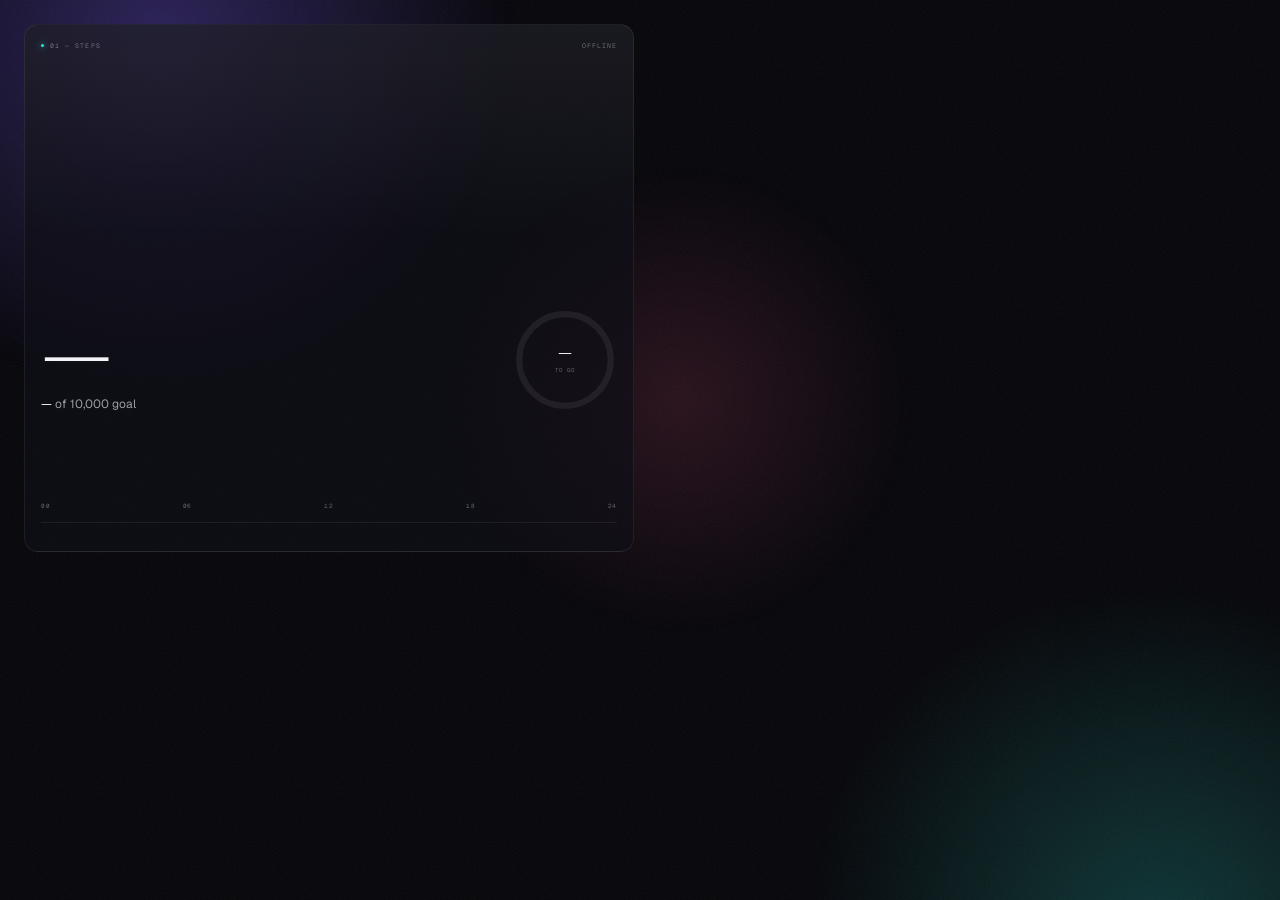
==== web/index.html @ 4c57c05b "Add kiosk dashboard with live Google Health steps card Python server serves the web board to Chromiu" ====
<!doctype html>
<html lang="en">
<head>
<meta charset="utf-8">
<meta name="viewport" content="width=device-width, initial-scale=1">
<title>Monet</title>
<link rel="preconnect" href="https://fonts.googleapis.com">
<link rel="preconnect" href="https://fonts.gstatic.com" crossorigin>
<link href="https://fonts.googleapis.com/css2?family=Geist:wght@100..900&family=Geist+Mono:wght@300..600&display=swap" rel="stylesheet">
<link rel="stylesheet" href="style.css">
</head>
<body>
  <div class="ambient" aria-hidden="true">
    <div class="orb orb--a"></div>
    <div class="orb orb--b"></div>
    <div class="orb orb--c"></div>
  </div>
  <div class="grain" aria-hidden="true"></div>
  <main class="board" id="board"></main>
  <script src="app.js"></script>
</body>
</html>
---- web/style.css ----
/* Sized in rem off the viewport width: 1rem = 16px at 2560 wide, so the
   whole board scales with the screen. */
:root {
  --bg: #06060a;
  --card: rgba(16, 16, 24, 0.72);
  --card-edge: rgba(255, 255, 255, 0.07);
  --card-shine: rgba(255, 255, 255, 0.05);
  --ink: #f4f3f8;
  --ink-2: rgba(244, 243, 248, 0.62);
  --ink-3: rgba(244, 243, 248, 0.38);
  --violet: #7c5cff;
  --teal: #2ee6d6;
  --pink: #ff5c93;
  --amber: #ffb547;
  --radius: 1.75rem;
  --gap: 1.5rem;
  --pad: 2rem;
  --sans: "Geist", ui-sans-serif, system-ui, sans-serif;
  --mono: "Geist Mono", ui-monospace, "DejaVu Sans Mono", monospace;
  color-scheme: dark;
  font-size: calc(100vw / 160);
}

* { box-sizing: border-box; margin: 0; }

html, body {
  height: 100%;
  background: var(--bg);
  color: var(--ink);
  font-family: var(--sans);
  -webkit-font-smoothing: antialiased;
  overflow: hidden;
  cursor: none;
}

/* ---------- ambient background ---------- */

.ambient { position: fixed; inset: 0; overflow: hidden; z-index: 0; }

.orb {
  position: absolute;
  width: 90rem;
  height: 90rem;
  border-radius: 50%;
  opacity: 0.32;
  will-change: transform;
}
.orb--a {
  background: radial-gradient(closest-side, var(--violet), transparent);
  top: -40rem; left: -25rem;
  animation: drift-a 70s ease-in-out infinite alternate;
}
.orb--b {
  background: radial-gradient(closest-side, var(--teal), transparent);
  bottom: -50rem; right: -30rem;
  opacity: 0.22;
  animation: drift-b 90s ease-in-out infinite alternate;
}
.orb--c {
  background: radial-gradient(closest-side, var(--pink), transparent);
  top: 20rem; left: 55rem;
  width: 60rem; height: 60rem;
  opacity: 0.14;
  animation: drift-c 110s ease-in-out infinite alternate;
}
@keyframes drift-a { to { transform: translate(30rem, 18rem) scale(1.15); } }
@keyframes drift-b { to { transform: translate(-35rem, -12rem) scale(0.9); } }
@keyframes drift-c { to { transform: translate(-40rem, 10rem) scale(1.25); } }

.grain {
  position: fixed; inset: 0; z-index: 1; pointer-events: none;
  opacity: 0.06;
  background-image: url("data:image/svg+xml,%3Csvg xmlns='http://www.w3.org/2000/svg' width='240' height='240'%3E%3Cfilter id='n'%3E%3CfeTurbulence type='fractalNoise' baseFrequency='.9' numOctaves='2' stitchTiles='stitch'/%3E%3C/filter%3E%3Crect width='100%25' height='100%25' filter='url(%23n)'/%3E%3C/svg%3E");
}

/* ---------- board + cards ---------- */

.board {
  position: relative; z-index: 2;
  height: 100vh;
  padding: 3rem;
  display: grid;
  grid-template-columns: repeat(12, 1fr);
  grid-template-rows: repeat(8, 1fr);
  gap: var(--gap);
}

.card {
  position: relative;
  min-width: 0; min-height: 0;
  overflow: hidden;
  border-radius: var(--radius);
  background:
    linear-gradient(180deg, var(--card-shine), transparent 40%),
    var(--card);
  border: 1px solid var(--card-edge);
  padding: var(--pad);
  display: flex;
  flex-direction: column;
  opacity: 0;
  transform: translateY(1.25rem);
  animation: rise 0.9s cubic-bezier(0.2, 0.7, 0.1, 1) forwards;
}
@keyframes rise { to { opacity: 1; transform: none; } }

.label {
  display: flex; align-items: center; gap: 0.75rem;
  font-family: var(--mono);
  font-size: 0.8125rem;
  letter-spacing: 0.16em;
  text-transform: uppercase;
  color: var(--ink-3);
  position: relative; z-index: 2;
}
.label__dot { width: 0.4rem; height: 0.4rem; border-radius: 50%; background: var(--accent, var(--violet)); box-shadow: 0 0 0.75rem var(--accent, var(--violet)); }
.label__right { margin-left: auto; }

.fill { flex: 1; min-height: 0; display: flex; flex-direction: column; }

/* ---------- steps ---------- */

.steps { position: relative; gap: 1.5rem; }
.steps__top { display: flex; align-items: flex-end; justify-content: space-between; gap: 2rem; margin-top: auto; }
.steps__big {
  font-size: 10rem; font-weight: 200; line-height: 0.85;
  letter-spacing: -0.06em; font-variant-numeric: tabular-nums;
}
.steps__goal { margin-top: 1rem; font-size: 1.5rem; color: var(--ink-2); }
.steps__goal span { color: var(--ink); }

.ring { width: 13rem; height: 13rem; flex: none; }
.ring__track { fill: none; stroke: rgba(255,255,255,0.07); stroke-width: 12; }
.ring__arc {
  fill: none; stroke: url(#ring-g); stroke-width: 12; stroke-linecap: round;
  transition: stroke-dashoffset 1.6s cubic-bezier(0.2, 0.7, 0.1, 1);
  filter: drop-shadow(0 0 6px rgba(124, 92, 255, 0.45));
}
.ring__num { fill: var(--ink); font: 300 30px var(--sans); text-anchor: middle; letter-spacing: -0.03em; }
.ring__sub { fill: var(--ink-3); font: 400 11px var(--mono); text-anchor: middle; letter-spacing: 0.16em; }

.hours { display: grid; grid-template-columns: repeat(24, 1fr); align-items: end; gap: 0.35rem; height: 9rem; }
.hours i {
  display: block; height: calc(var(--h) * 100%); min-height: 0.25rem; border-radius: 0.4rem;
  background: linear-gradient(180deg, var(--teal), rgba(46, 230, 214, 0.25));
  transition: height 1.2s cubic-bezier(0.2, 0.7, 0.1, 1);
}
.hours i.is-now { background: linear-gradient(180deg, var(--pink), rgba(255, 92, 147, 0.3)); box-shadow: 0 0 1rem rgba(255, 92, 147, 0.4); }
.hours i.is-future { background: rgba(255,255,255,0.05); height: 0.25rem; }
.hours__axis { display: flex; justify-content: space-between; margin-top: -0.75rem; font-family: var(--mono); font-size: 0.75rem; letter-spacing: 0.12em; color: var(--ink-3); }

.week { display: grid; grid-template-columns: repeat(7, 1fr); gap: 1rem; padding-top: 1.5rem; border-top: 1px solid var(--card-edge); }
.week > div { display: flex; flex-direction: column; align-items: center; gap: 0.5rem; }
.week__bar { position: relative; width: 0.6rem; height: 4.5rem; border-radius: 1rem; background: rgba(255,255,255,0.06); overflow: hidden; }
.week__bar i { position: absolute; left: 0; right: 0; bottom: 0; height: calc(var(--h) * 100%); border-radius: inherit; background: rgba(244, 243, 248, 0.45); }
.week__bar em { position: absolute; left: 0; right: 0; bottom: calc(var(--g) * 100%); height: 1px; background: rgba(255,255,255,0.35); }
.week .is-hit .week__bar i { background: var(--teal); }
.week .is-today .week__bar i { background: linear-gradient(180deg, var(--pink), var(--violet)); }
.week b { font-weight: 400; font-size: 1.25rem; font-variant-numeric: tabular-nums; }
.week span:last-child { font-family: var(--mono); font-size: 0.75rem; letter-spacing: 0.14em; color: var(--ink-3); }
.week .is-today span:last-child { color: var(--ink); }

.card.is-empty .steps > :not(.steps__empty) { opacity: 0.12; filter: blur(2px); }
.steps__empty {
  position: absolute; inset: 0; display: flex; flex-direction: column; justify-content: center; gap: 1rem;
  padding: 0 3rem;
}
.steps__empty b { font-size: 3rem; font-weight: 400; letter-spacing: -0.03em; }
.steps__empty p { font-size: 1.375rem; color: var(--ink-2); line-height: 1.5; }
.steps__empty code { font-family: var(--mono); font-size: 1.1rem; color: var(--ink); background: rgba(255,255,255,0.07); padding: 0.15rem 0.5rem; border-radius: 0.4rem; }
.steps__empty small { font-family: var(--mono); font-size: 0.875rem; color: var(--ink-3); }
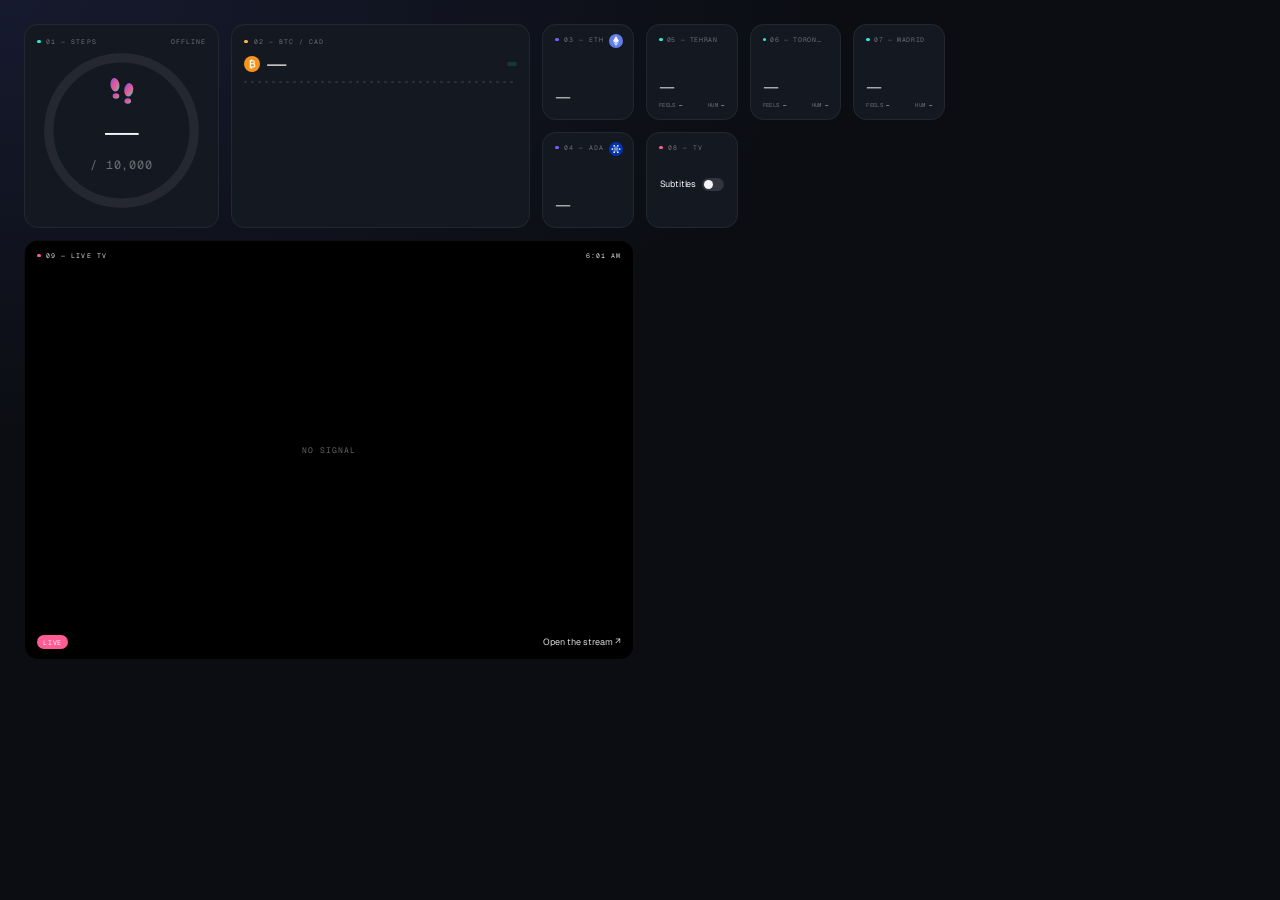
==== commit 75abe048: "Dashboard is Monet TV's home screen: live preview card, weather, light design The same page is the M" ====
--- a/web/index.html
+++ b/web/index.html
@@ -10,12 +10,6 @@
 <link rel="stylesheet" href="style.css">
 </head>
 <body>
-  <div class="ambient" aria-hidden="true">
-    <div class="orb orb--a"></div>
-    <div class="orb orb--b"></div>
-    <div class="orb orb--c"></div>
-  </div>
-  <div class="grain" aria-hidden="true"></div>
   <main class="board" id="board"></main>
   <script src="app.js"></script>
 </body>
--- a/web/style.css
+++ b/web/style.css
@@ -1,17 +1,21 @@
-/* Sized in rem off the viewport width: 1rem = 16px at 2560 wide, so the
-   whole board scales with the screen. */
+/* Light graphics on purpose (it runs on a Chromecast too): solid surfaces, one static
+   background gradient, transitions on transform / opacity / colour only. No blurs,
+   drop-shadow filters, animated blobs or grain.
+   Sized in rem off the viewport width: 1rem = 16px at 2560 wide, so the board scales
+   with the screen (TV, Pi monitor, laptop). */
 :root {
-  --bg: #06060a;
-  --card: rgba(16, 16, 24, 0.72);
-  --card-edge: rgba(255, 255, 255, 0.07);
-  --card-shine: rgba(255, 255, 255, 0.05);
+  --bg: #0b0d12;
+  --card: #141821;
+  --card-2: #1a1f2b;
+  --edge: rgba(255, 255, 255, 0.06);
   --ink: #f4f3f8;
-  --ink-2: rgba(244, 243, 248, 0.62);
-  --ink-3: rgba(244, 243, 248, 0.38);
+  --ink-2: rgba(244, 243, 248, 0.64);
+  --ink-3: rgba(244, 243, 248, 0.4);
   --violet: #7c5cff;
   --teal: #2ee6d6;
   --pink: #ff5c93;
   --amber: #ffb547;
+  --focus: #f4f3f8;
   --radius: 1.75rem;
   --gap: 1.5rem;
   --pad: 2rem;
@@ -22,61 +26,22 @@
 }
 
 * { box-sizing: border-box; margin: 0; }
+[hidden] { display: none !important; }
 
 html, body {
   height: 100%;
-  background: var(--bg);
+  background: radial-gradient(120% 90% at 0% 0%, #161a2e 0%, var(--bg) 55%) fixed, var(--bg);
   color: var(--ink);
   font-family: var(--sans);
   -webkit-font-smoothing: antialiased;
   overflow: hidden;
-  cursor: none;
-}
-
-/* ---------- ambient background ---------- */
-
-.ambient { position: fixed; inset: 0; overflow: hidden; z-index: 0; }
-
-.orb {
-  position: absolute;
-  width: 90rem;
-  height: 90rem;
-  border-radius: 50%;
-  opacity: 0.32;
-  will-change: transform;
-}
-.orb--a {
-  background: radial-gradient(closest-side, var(--violet), transparent);
-  top: -40rem; left: -25rem;
-  animation: drift-a 70s ease-in-out infinite alternate;
-}
-.orb--b {
-  background: radial-gradient(closest-side, var(--teal), transparent);
-  bottom: -50rem; right: -30rem;
-  opacity: 0.22;
-  animation: drift-b 90s ease-in-out infinite alternate;
-}
-.orb--c {
-  background: radial-gradient(closest-side, var(--pink), transparent);
-  top: 20rem; left: 55rem;
-  width: 60rem; height: 60rem;
-  opacity: 0.14;
-  animation: drift-c 110s ease-in-out infinite alternate;
-}
-@keyframes drift-a { to { transform: translate(30rem, 18rem) scale(1.15); } }
-@keyframes drift-b { to { transform: translate(-35rem, -12rem) scale(0.9); } }
-@keyframes drift-c { to { transform: translate(-40rem, 10rem) scale(1.25); } }
-
-.grain {
-  position: fixed; inset: 0; z-index: 1; pointer-events: none;
-  opacity: 0.06;
-  background-image: url("data:image/svg+xml,%3Csvg xmlns='http://www.w3.org/2000/svg' width='240' height='240'%3E%3Cfilter id='n'%3E%3CfeTurbulence type='fractalNoise' baseFrequency='.9' numOctaves='2' stitchTiles='stitch'/%3E%3C/filter%3E%3Crect width='100%25' height='100%25' filter='url(%23n)'/%3E%3C/svg%3E");
-}
+}
+/* TV and Pi kiosk: driven by remote / keys, no pointer */
+.on-tv, .on-pi { cursor: none; }
 
 /* ---------- board + cards ---------- */
 
 .board {
-  position: relative; z-index: 2;
   height: 100vh;
   padding: 3rem;
   display: grid;
@@ -90,21 +55,17 @@
   min-width: 0; min-height: 0;
   overflow: hidden;
   border-radius: var(--radius);
-  background:
-    linear-gradient(180deg, var(--card-shine), transparent 40%),
-    var(--card);
-  border: 1px solid var(--card-edge);
+  background: var(--card);
+  border: 1px solid var(--edge);
   padding: var(--pad);
   display: flex;
   flex-direction: column;
-  opacity: 0;
-  transform: translateY(1.25rem);
-  animation: rise 0.9s cubic-bezier(0.2, 0.7, 0.1, 1) forwards;
-}
-@keyframes rise { to { opacity: 1; transform: none; } }
+  animation: rise 0.45s ease-out both;
+}
+@keyframes rise { from { opacity: 0; transform: translateY(0.75rem); } }
 
 .label {
-  display: flex; align-items: center; gap: 0.75rem;
+  display: flex; align-items: center; gap: 0.7rem;
   font-family: var(--mono);
   font-size: 0.8125rem;
   letter-spacing: 0.16em;
@@ -112,59 +73,156 @@
   color: var(--ink-3);
   position: relative; z-index: 2;
 }
-.label__dot { width: 0.4rem; height: 0.4rem; border-radius: 50%; background: var(--accent, var(--violet)); box-shadow: 0 0 0.75rem var(--accent, var(--violet)); }
+.label__dot { width: 0.45rem; height: 0.45rem; border-radius: 50%; background: var(--accent, var(--violet)); }
 .label__right { margin-left: auto; }
 
 .fill { flex: 1; min-height: 0; display: flex; flex-direction: column; }
 
+/* Remote / keyboard focus: a crisp ring and a small lift. */
+[data-nav] { outline: none; transition: transform 0.15s ease-out, box-shadow 0.15s ease-out; }
+.is-focus { transform: translateY(-0.25rem); box-shadow: 0 0 0 0.2rem var(--focus); }
+.on-web [data-nav] { cursor: pointer; }
+
+/* ---------- live preview ---------- */
+
+.card--preview { padding: 0; background: #000; }
+.card--preview .label {
+  position: absolute; top: 1.25rem; left: 1.5rem; right: 1.5rem;
+  color: rgba(255, 255, 255, 0.85);
+}
+.preview__img { position: absolute; inset: 0; width: 100%; height: 100%; object-fit: cover; }
+.preview__shade {
+  position: absolute; inset: 0;
+  background: linear-gradient(180deg, rgba(0,0,0,0.55) 0%, transparent 22%, transparent 70%, rgba(0,0,0,0.6) 100%);
+}
+.preview__foot {
+  position: absolute; left: 1.5rem; right: 1.5rem; bottom: 1.25rem;
+  display: flex; align-items: center; gap: 0.75rem;
+}
+.live-pill {
+  padding: 0.3rem 0.75rem; border-radius: 99rem;
+  font-family: var(--mono); font-size: 0.8125rem; letter-spacing: 0.12em;
+  background: var(--pink); color: #fff;
+}
+.preview__hint { margin-left: auto; font-size: 1.125rem; color: rgba(255, 255, 255, 0.85); }
+.preview__empty {
+  position: absolute; inset: 0; display: grid; place-items: center;
+  font-family: var(--mono); font-size: 1rem; letter-spacing: 0.12em; color: var(--ink-3);
+}
+
 /* ---------- steps ---------- */
 
-.steps { position: relative; gap: 1.5rem; }
-.steps__top { display: flex; align-items: flex-end; justify-content: space-between; gap: 2rem; margin-top: auto; }
-.steps__big {
-  font-size: 10rem; font-weight: 200; line-height: 0.85;
-  letter-spacing: -0.06em; font-variant-numeric: tabular-nums;
-}
-.steps__goal { margin-top: 1rem; font-size: 1.5rem; color: var(--ink-2); }
-.steps__goal span { color: var(--ink); }
-
-.ring { width: 13rem; height: 13rem; flex: none; }
-.ring__track { fill: none; stroke: rgba(255,255,255,0.07); stroke-width: 12; }
+.card--steps { padding: 1.5rem; }
+.steps { position: relative; align-items: center; justify-content: center; }
+.ring { height: 100%; max-width: 100%; aspect-ratio: 1; }
+.ring__track { fill: none; stroke: rgba(255,255,255,0.07); stroke-width: 11; }
 .ring__arc {
-  fill: none; stroke: url(#ring-g); stroke-width: 12; stroke-linecap: round;
-  transition: stroke-dashoffset 1.6s cubic-bezier(0.2, 0.7, 0.1, 1);
-  filter: drop-shadow(0 0 6px rgba(124, 92, 255, 0.45));
-}
-.ring__num { fill: var(--ink); font: 300 30px var(--sans); text-anchor: middle; letter-spacing: -0.03em; }
-.ring__sub { fill: var(--ink-3); font: 400 11px var(--mono); text-anchor: middle; letter-spacing: 0.16em; }
-
-.hours { display: grid; grid-template-columns: repeat(24, 1fr); align-items: end; gap: 0.35rem; height: 9rem; }
-.hours i {
-  display: block; height: calc(var(--h) * 100%); min-height: 0.25rem; border-radius: 0.4rem;
-  background: linear-gradient(180deg, var(--teal), rgba(46, 230, 214, 0.25));
-  transition: height 1.2s cubic-bezier(0.2, 0.7, 0.1, 1);
-}
-.hours i.is-now { background: linear-gradient(180deg, var(--pink), rgba(255, 92, 147, 0.3)); box-shadow: 0 0 1rem rgba(255, 92, 147, 0.4); }
-.hours i.is-future { background: rgba(255,255,255,0.05); height: 0.25rem; }
-.hours__axis { display: flex; justify-content: space-between; margin-top: -0.75rem; font-family: var(--mono); font-size: 0.75rem; letter-spacing: 0.12em; color: var(--ink-3); }
-
-.week { display: grid; grid-template-columns: repeat(7, 1fr); gap: 1rem; padding-top: 1.5rem; border-top: 1px solid var(--card-edge); }
-.week > div { display: flex; flex-direction: column; align-items: center; gap: 0.5rem; }
-.week__bar { position: relative; width: 0.6rem; height: 4.5rem; border-radius: 1rem; background: rgba(255,255,255,0.06); overflow: hidden; }
-.week__bar i { position: absolute; left: 0; right: 0; bottom: 0; height: calc(var(--h) * 100%); border-radius: inherit; background: rgba(244, 243, 248, 0.45); }
-.week__bar em { position: absolute; left: 0; right: 0; bottom: calc(var(--g) * 100%); height: 1px; background: rgba(255,255,255,0.35); }
-.week .is-hit .week__bar i { background: var(--teal); }
-.week .is-today .week__bar i { background: linear-gradient(180deg, var(--pink), var(--violet)); }
-.week b { font-weight: 400; font-size: 1.25rem; font-variant-numeric: tabular-nums; }
-.week span:last-child { font-family: var(--mono); font-size: 0.75rem; letter-spacing: 0.14em; color: var(--ink-3); }
-.week .is-today span:last-child { color: var(--ink); }
-
-.card.is-empty .steps > :not(.steps__empty) { opacity: 0.12; filter: blur(2px); }
+  fill: none; stroke: url(#ring-g); stroke-width: 11; stroke-linecap: round;
+  transition: stroke-dashoffset 1.2s ease-out;
+}
+.ring__icon { fill: url(#ring-g); opacity: 0.95; }
+.ring__num {
+  fill: var(--ink); font: 200 50px var(--sans); text-anchor: middle;
+  letter-spacing: -0.04em; font-variant-numeric: tabular-nums;
+}
+.ring__goal { fill: var(--ink-3); font: 400 14px var(--mono); text-anchor: middle; letter-spacing: 0.08em; }
+
+.card.is-empty .ring { opacity: 0.12; }
 .steps__empty {
-  position: absolute; inset: 0; display: flex; flex-direction: column; justify-content: center; gap: 1rem;
-  padding: 0 3rem;
-}
-.steps__empty b { font-size: 3rem; font-weight: 400; letter-spacing: -0.03em; }
-.steps__empty p { font-size: 1.375rem; color: var(--ink-2); line-height: 1.5; }
-.steps__empty code { font-family: var(--mono); font-size: 1.1rem; color: var(--ink); background: rgba(255,255,255,0.07); padding: 0.15rem 0.5rem; border-radius: 0.4rem; }
-.steps__empty small { font-family: var(--mono); font-size: 0.875rem; color: var(--ink-3); }
+  position: absolute; inset: 0; display: flex; flex-direction: column; justify-content: center;
+  align-items: center; gap: 0.5rem; text-align: center;
+}
+.steps__empty b { font-size: 1.5rem; font-weight: 400; letter-spacing: -0.02em; }
+.steps__empty small { font-family: var(--mono); font-size: 0.75rem; color: var(--ink-3); }
+
+/* ---------- btc ---------- */
+
+.card--btc { padding: 1.5rem; --dir: var(--teal); }
+.btc { gap: 0.75rem; min-height: 0; }
+.btc__head { display: flex; align-items: center; gap: 0.75rem; margin-top: 0.75rem; }
+.btc__price { font-size: 3rem; font-weight: 250; letter-spacing: -0.04em; line-height: 1; font-variant-numeric: tabular-nums; }
+.btc-icon { flex: none; width: 2rem; height: 2rem; }
+.btc-icon svg { width: 100%; height: 100%; display: block; }
+.btc-icon circle { fill: #f7931a; }
+.btc-icon path { fill: none; stroke: #fff; stroke-width: 1.6; stroke-linecap: round; stroke-linejoin: round; }
+.pill {
+  margin-left: auto; padding: 0.3rem 0.65rem; border-radius: 99rem;
+  font-family: var(--mono); font-size: 0.875rem; letter-spacing: 0.02em;
+  color: var(--dir); background: color-mix(in srgb, var(--dir) 14%, transparent);
+}
+.btc__chart { flex: 1; min-height: 0; width: 100%; color: var(--dir); overflow: visible; }
+.btc__line { fill: none; stroke: var(--dir); stroke-width: 2; vector-effect: non-scaling-stroke; stroke-linejoin: round; }
+.btc__ref { stroke: rgba(255,255,255,0.18); stroke-width: 1; stroke-dasharray: 3 4; vector-effect: non-scaling-stroke; }
+.btc__foot { display: flex; justify-content: space-between; font-family: var(--mono); font-size: 0.75rem; letter-spacing: 0.1em; color: var(--ink-3); }
+
+/* ---------- coin tiles ---------- */
+
+.card--coin { padding: 1.25rem 1.5rem; }
+.card--coin .label { gap: 0.6rem; }
+.coin { justify-content: flex-end; gap: 0.35rem; }
+.coin__price { font-size: 2.25rem; font-weight: 250; letter-spacing: -0.04em; line-height: 1; font-variant-numeric: tabular-nums; }
+.coin__chg { font-family: var(--mono); font-size: 0.8125rem; letter-spacing: 0.02em; }
+.coin__icon { position: absolute; top: 1.1rem; right: 1.25rem; width: 1.75rem; height: 1.75rem; }
+.coin__icon svg { width: 100%; height: 100%; display: block; }
+
+/* ---------- tv switches ---------- */
+
+.card--tv { padding: 1.25rem 1.5rem; }
+.tv { justify-content: space-evenly; gap: 0.25rem; margin-top: 0.5rem; }
+.tv__row {
+  display: flex; align-items: center; gap: 1rem; width: 100%;
+  background: none; border: 0; border-radius: 1rem; padding: 0.45rem 0.6rem; margin: 0 -0.6rem;
+  color: inherit; font: inherit; text-align: left;
+}
+.tv__row.is-focus { transform: none; box-shadow: 0 0 0 0.15rem var(--focus); background: var(--card-2); }
+.tv__txt { flex: 1; min-width: 0; }
+.tv__txt b { display: block; font-size: 1.375rem; font-weight: 400; letter-spacing: -0.02em; }
+.tv__txt small { display: block; font-family: var(--mono); font-size: 0.75rem; letter-spacing: 0.08em; text-transform: uppercase; color: var(--ink-3); }
+.tv__sw {
+  flex: none; width: 3.5rem; height: 2rem; border-radius: 99rem; position: relative;
+  background: rgba(255, 255, 255, 0.12); transition: background 0.2s;
+}
+.tv__sw::after {
+  content: ""; position: absolute; top: 0.25rem; left: 0.25rem; width: 1.5rem; height: 1.5rem;
+  border-radius: 50%; background: var(--ink); transition: transform 0.2s ease-out;
+}
+.tv__row[aria-checked="true"] .tv__sw { background: var(--teal); }
+.tv__row[aria-checked="true"] .tv__sw::after { transform: translateX(1.5rem); }
+.tv__row.is-busy .tv__sw { opacity: 0.5; }
+
+/* ---------- weather (1x1, like the coin tiles) ---------- */
+
+.card--weather { padding: 1.25rem 1.5rem; }
+.card--weather .label { gap: 0.5rem; letter-spacing: 0.1em; white-space: nowrap; }
+.card--weather .label span:nth-child(2) { overflow: hidden; text-overflow: ellipsis; }
+.wx { justify-content: flex-end; gap: 0.3rem; }
+.wx__main { display: flex; align-items: center; justify-content: space-between; }
+.wx__temp { font-size: 2.25rem; font-weight: 250; letter-spacing: -0.04em; line-height: 1; font-variant-numeric: tabular-nums; }
+.wx__icon {
+  flex: none; width: 1.9rem; height: 1.9rem;
+  fill: none; stroke: var(--amber); stroke-width: 1.6; stroke-linecap: round; stroke-linejoin: round;
+}
+.card--weather[data-icon="night"] .wx__icon { stroke: #b9b4ff; }
+.card--weather:is([data-icon="cloud"], [data-icon="fog"]) .wx__icon { stroke: var(--ink-2); }
+.card--weather:is([data-icon="rain"], [data-icon="storm"], [data-icon="snow"]) .wx__icon { stroke: var(--teal); }
+.wx__line { display: flex; justify-content: space-between; gap: 0.5rem; font-size: 0.875rem; color: var(--ink-2); }
+.wx__line span:first-child { white-space: nowrap; overflow: hidden; text-overflow: ellipsis; }
+.wx__line span:last-child { flex: none; color: var(--ink-3); font-variant-numeric: tabular-nums; }
+.wx__meta {
+  display: flex; justify-content: space-between;
+  font-family: var(--mono); font-size: 0.6875rem; letter-spacing: 0.06em; color: var(--ink-3); text-transform: uppercase;
+}
+.wx__meta b { color: var(--ink); font-weight: 400; }
+
+/* 1x1 TV tile (just the Subtitles switch): name + switch side by side, centred */
+.card--tv { padding: 1.25rem 1.5rem; }
+.card--tv .tv { justify-content: center; margin-top: 0; }
+.card--tv .tv__row {
+  justify-content: center; gap: 0.75rem; padding: 0.5rem 0.4rem; margin: 0 -0.75rem;
+  width: auto; flex-wrap: nowrap;
+}
+.card--tv .tv__txt { flex: 0 1 auto; text-align: left; }
+.card--tv .tv__txt b { font-size: 1.125rem; }
+.card--tv .tv__sw { width: 2.75rem; height: 1.6rem; }
+.card--tv .tv__sw::after { top: 0.2rem; left: 0.2rem; width: 1.2rem; height: 1.2rem; }
+.card--tv .tv__row[aria-checked="true"] .tv__sw::after { transform: translateX(1.15rem); }
